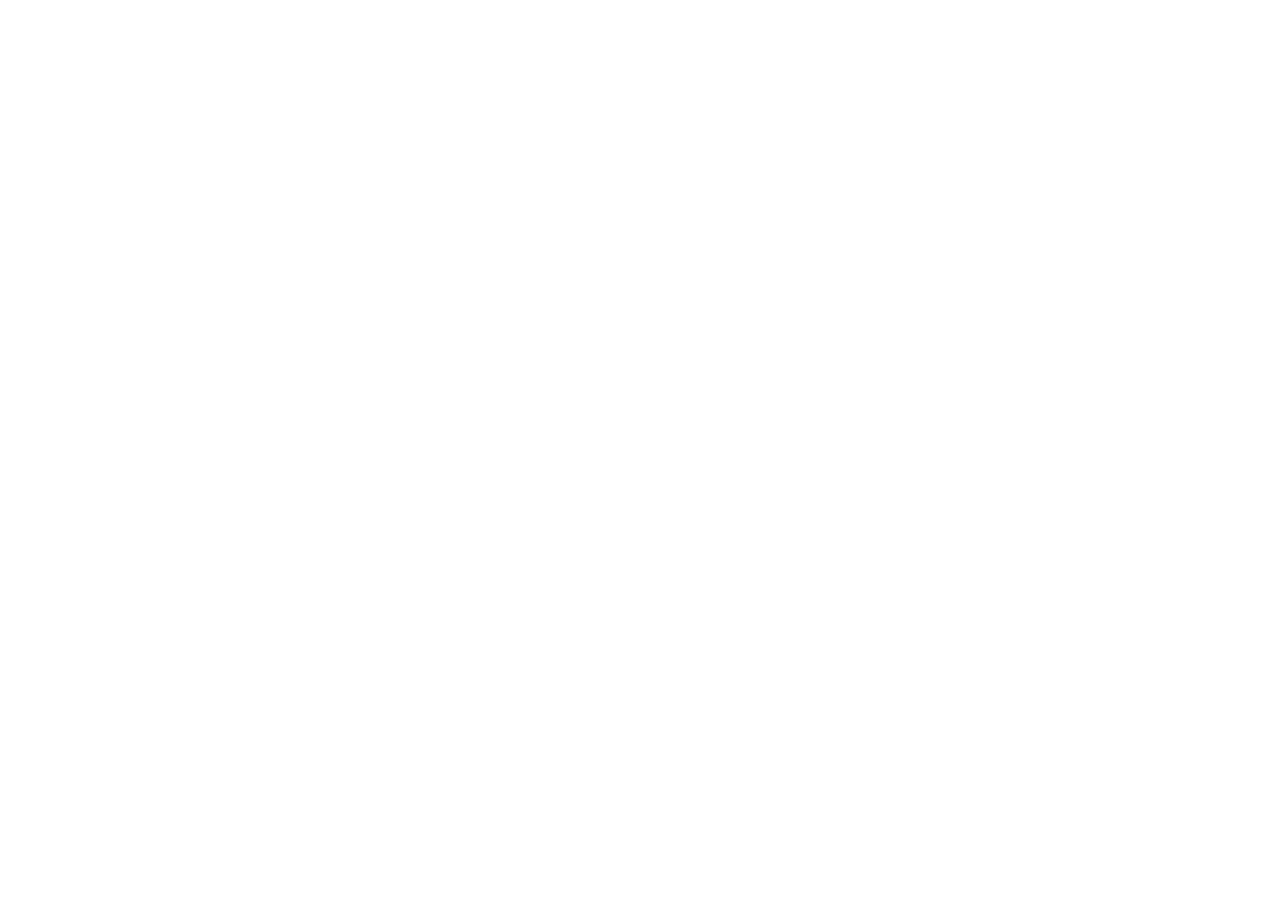
==== index.html @ 0154b3b7 "iniciando" ====
<!DOCTYPE html>
<html lang="pt-BR">
<head>
    <meta charset="UTF-8">
    <meta name="viewport" content="width=device-width, initial-scale=1.0">
    <title>Diamond Estúdio</title>
    <link rel="stylesheet" href="style.css">
    <link href="https://cdn.jsdelivr.net/npm/bootstrap@5.3.3/dist/css/bootstrap.min.css" rel="stylesheet" integrity="sha384-QWTKZyjpPEjISv5WaRU9OFeRpok6YctnYmDr5pNlyT2bRjXh0JMhjY6hW+ALEwIH" crossorigin="anonymous">
    <script src="https://cdn.jsdelivr.net/npm/bootstrap@5.3.3/dist/js/bootstrap.bundle.min.js" integrity="sha384-YvpcrYf0tY3lHB60NNkmXc5s9fDVZLESaAA55NDzOxhy9GkcIdslK1eN7N6jIeHz" crossorigin="anonymous"></script>
</head>
<body>
    
</body>
</html>
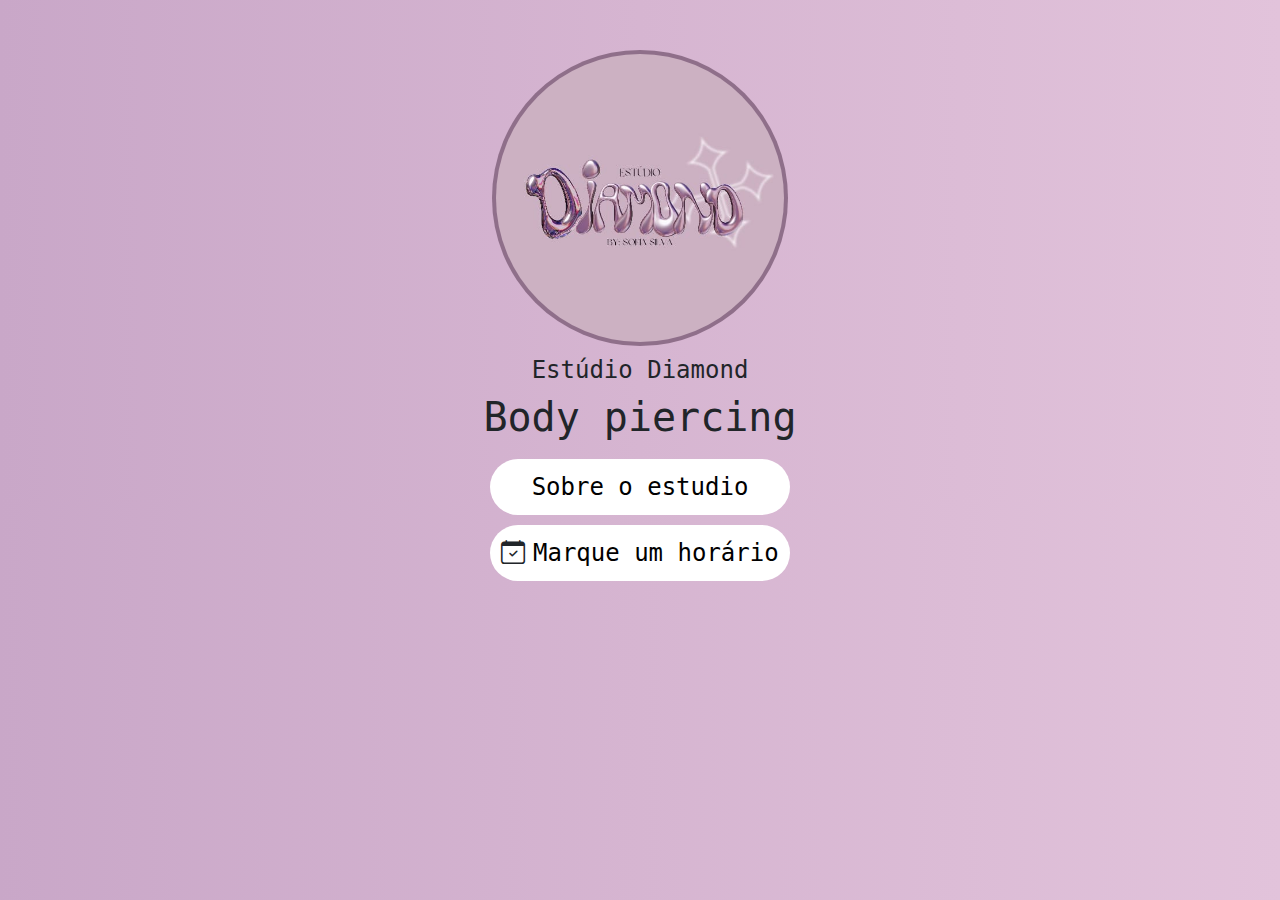
==== commit cc958925: "Pagina inicial feita mas falta detalhes" ====
--- a/index.html
+++ b/index.html
@@ -6,9 +6,26 @@
     <title>Diamond Estúdio</title>
     <link rel="stylesheet" href="style.css">
     <link href="https://cdn.jsdelivr.net/npm/bootstrap@5.3.3/dist/css/bootstrap.min.css" rel="stylesheet" integrity="sha384-QWTKZyjpPEjISv5WaRU9OFeRpok6YctnYmDr5pNlyT2bRjXh0JMhjY6hW+ALEwIH" crossorigin="anonymous">
+    <link rel="stylesheet" href="https://cdn.jsdelivr.net/npm/bootstrap-icons@1.11.3/font/bootstrap-icons.min.css">
     <script src="https://cdn.jsdelivr.net/npm/bootstrap@5.3.3/dist/js/bootstrap.bundle.min.js" integrity="sha384-YvpcrYf0tY3lHB60NNkmXc5s9fDVZLESaAA55NDzOxhy9GkcIdslK1eN7N6jIeHz" crossorigin="anonymous"></script>
 </head>
 <body>
+    <header>
+        <div id="logo" class="container-fluid text-center">
+            <img src="lib/logo.jpeg">
+        </div>
+        <div id="nome_estudio" class="container-fluid text-center">
+            <h4>Estúdio Diamond</h2>
+            <h1>Body piercing</h1>
+        </div>
+        <div id="bio_links" class="container-fluid text-center fs-4">
+            <a href="#">Sobre o estudio</a>
+        </div>
+        <div id="Horario" class="container-fluid text-center fs-4">
+            <i class="bi bi-calendar-check"></i>
+            <a href="#">Marque um horário</a>
+        </div>
+    </header>
     
 </body>
 </html>--- a/style.css
+++ b/style.css
@@ -0,0 +1,57 @@
+body {
+    background-image: linear-gradient(270deg, #e2c3db 0, #d6b5d1 50%, #c9a7c8 100%);
+    background-position: 100%;
+}
+img {
+    border-radius: 300px;
+    height: 18rem;
+}
+
+#logo {
+    height: 18.5rem;
+    width: 18.5rem;
+    border-radius: 300px;
+    background-color:#8F6F8A ;
+    flex-direction: column;
+    display: flex;
+    align-items: center;
+    justify-content: center;
+    position: relative;
+    top: 50px
+}
+
+#nome_estudio{
+    position: relative;
+    top: 60px;
+    font-family: monospace;
+}
+
+#bio_links {
+    position: relative;
+    top: 70px;
+    border-radius: 100px;
+    background-color: white;
+    width: 300px;
+    padding: 10px;
+}
+
+#bio_links a{
+    text-decoration: none;
+    color: black;
+    font-family: monospace;
+}
+
+#Horario {
+    position: relative;
+    top: 80px;
+    border-radius: 100px;
+    background-color: white;
+    width: 300px;
+    padding: 10px;
+}
+
+#Horario a{
+    text-decoration: none;
+    color: black;
+    font-family: monospace;
+}
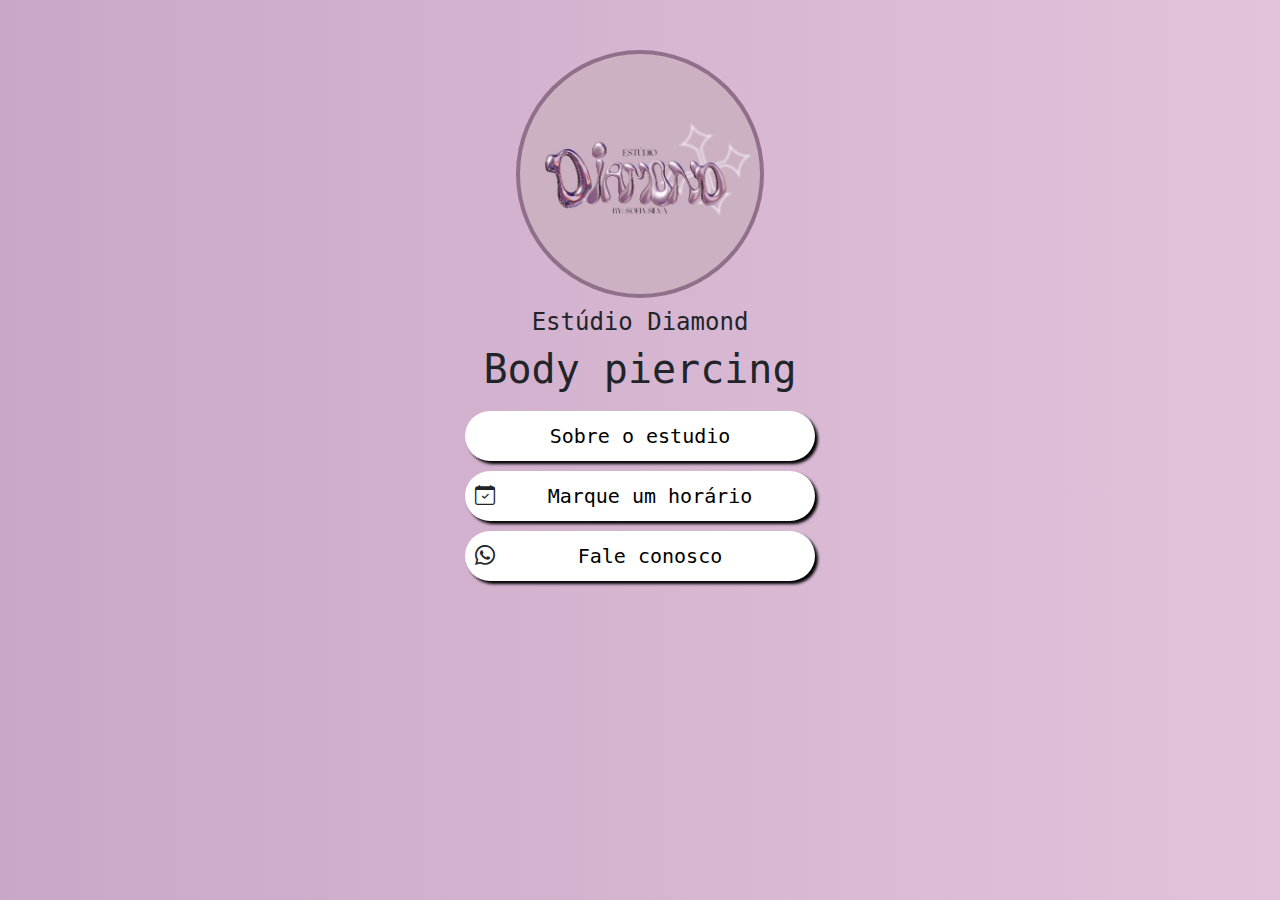
==== commit d75307ce: "Adição de botao para contato" ====
--- a/index.html
+++ b/index.html
@@ -18,14 +18,17 @@
             <h4>Estúdio Diamond</h2>
             <h1>Body piercing</h1>
         </div>
-        <div id="bio_links" class="container-fluid text-center fs-4">
+        <div id="bio_links" class="container-fluid text-center fs-5">
             <a href="#">Sobre o estudio</a>
         </div>
-        <div id="Horario" class="container-fluid text-center fs-4">
+        <div id="Horario" class="container-fluid text-center fs-5">
             <i class="bi bi-calendar-check"></i>
             <a href="#">Marque um horário</a>
         </div>
+        <div id="Contato" class="container-fluid text-center fs-5">
+            <i class="bi bi-whatsapp"></i>
+            <a target="_blank" href="https://wa.me/5519991891342?text=">Fale conosco</a>
+        </div>
     </header>
-    
 </body>
 </html>--- a/style.css
+++ b/style.css
@@ -4,12 +4,12 @@
 }
 img {
     border-radius: 300px;
-    height: 18rem;
+    height: 15rem;
 }
 
 #logo {
-    height: 18.5rem;
-    width: 18.5rem;
+    height: 15.5rem;
+    width: 15.5rem;
     border-radius: 300px;
     background-color:#8F6F8A ;
     flex-direction: column;
@@ -20,10 +20,11 @@
     top: 50px
 }
 
-#nome_estudio{
+#nome_estudio {
     position: relative;
     top: 60px;
     font-family: monospace;
+    font-weight: bolder;
 }
 
 #bio_links {
@@ -31,11 +32,12 @@
     top: 70px;
     border-radius: 100px;
     background-color: white;
-    width: 300px;
+    width: 350px;
     padding: 10px;
+    box-shadow: 3px 3px 3px black;
 }
 
-#bio_links a{
+#bio_links a {
     text-decoration: none;
     color: black;
     font-family: monospace;
@@ -46,12 +48,37 @@
     top: 80px;
     border-radius: 100px;
     background-color: white;
-    width: 300px;
+    width: 350px;
     padding: 10px;
+    box-shadow: 3px 3px 3px black;
 }
 
-#Horario a{
+#Horario a {
     text-decoration: none;
     color: black;
     font-family: monospace;
 }
+
+#Horario i {
+    float: left;
+}
+
+#Contato {
+    position: relative;
+    top: 90px;
+    border-radius: 100px;
+    background-color: white;
+    width: 350px;
+    padding: 10px;
+    box-shadow: 3px 3px 3px black;
+}
+
+#Contato a {
+    text-decoration: none;
+    color: black;
+    font-family: monospace;
+}
+
+#Contato i {
+    float: left;
+}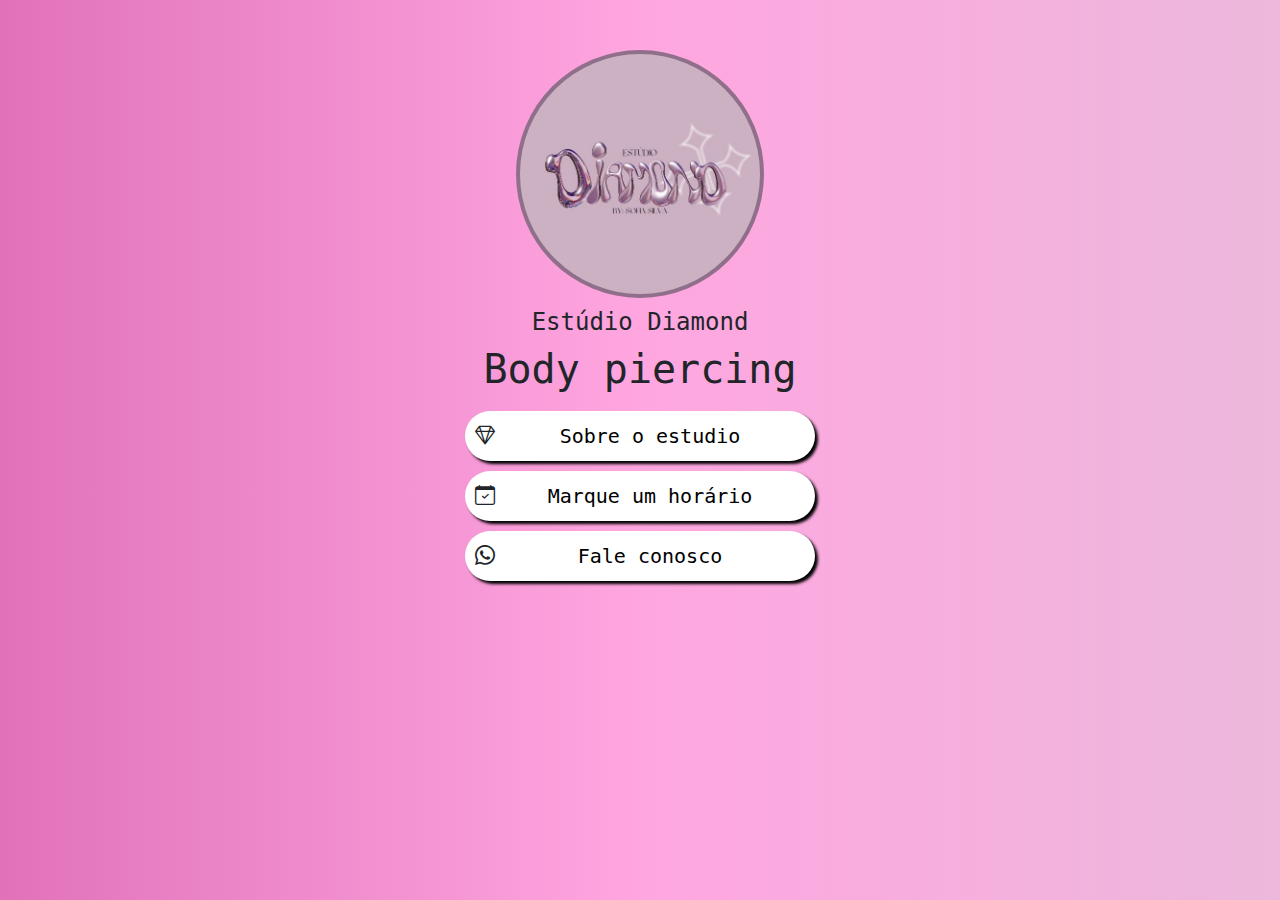
==== commit 417fc087: "adição da pagina sobre e um modal com o horário de expediente" ====
--- a/index.html
+++ b/index.html
@@ -19,9 +19,10 @@
             <h1>Body piercing</h1>
         </div>
         <div id="bio_links" class="container-fluid text-center fs-5">
-            <a href="#">Sobre o estudio</a>
+            <i class="bi bi-gem"></i>
+            <a href="about.html">Sobre o estudio</a>
         </div>
-        <div id="Horario" class="container-fluid text-center fs-5">
+        <div id="marcar_horario" class="container-fluid text-center fs-5">
             <i class="bi bi-calendar-check"></i>
             <a href="#">Marque um horário</a>
         </div>
--- a/style.css
+++ b/style.css
@@ -1,7 +1,7 @@
 body {
-    background-image: linear-gradient(270deg, #e2c3db 0, #d6b5d1 50%, #c9a7c8 100%);
-    background-position: 100%;
+    background: linear-gradient(to right, #e172ba, #ffa6e0 , #ecb8dc);
 }
+
 img {
     border-radius: 300px;
     height: 15rem;
@@ -37,13 +37,17 @@
     box-shadow: 3px 3px 3px black;
 }
 
-#bio_links a {
+#bio_links:hover, #marcar_horario:hover, #Contato:hover {
+    box-shadow: 3px 3px 3px rgb(236, 0, 197);
+}
+
+#bio_links a, #marcar_horario a, #Contato a {
     text-decoration: none;
     color: black;
     font-family: monospace;
 }
 
-#Horario {
+#marcar_horario {
     position: relative;
     top: 80px;
     border-radius: 100px;
@@ -53,13 +57,7 @@
     box-shadow: 3px 3px 3px black;
 }
 
-#Horario a {
-    text-decoration: none;
-    color: black;
-    font-family: monospace;
-}
-
-#Horario i {
+#bio_links i, #marcar_horario i, #Contato i {
     float: left;
 }
 
@@ -71,14 +69,4 @@
     width: 350px;
     padding: 10px;
     box-shadow: 3px 3px 3px black;
-}
-
-#Contato a {
-    text-decoration: none;
-    color: black;
-    font-family: monospace;
-}
-
-#Contato i {
-    float: left;
 }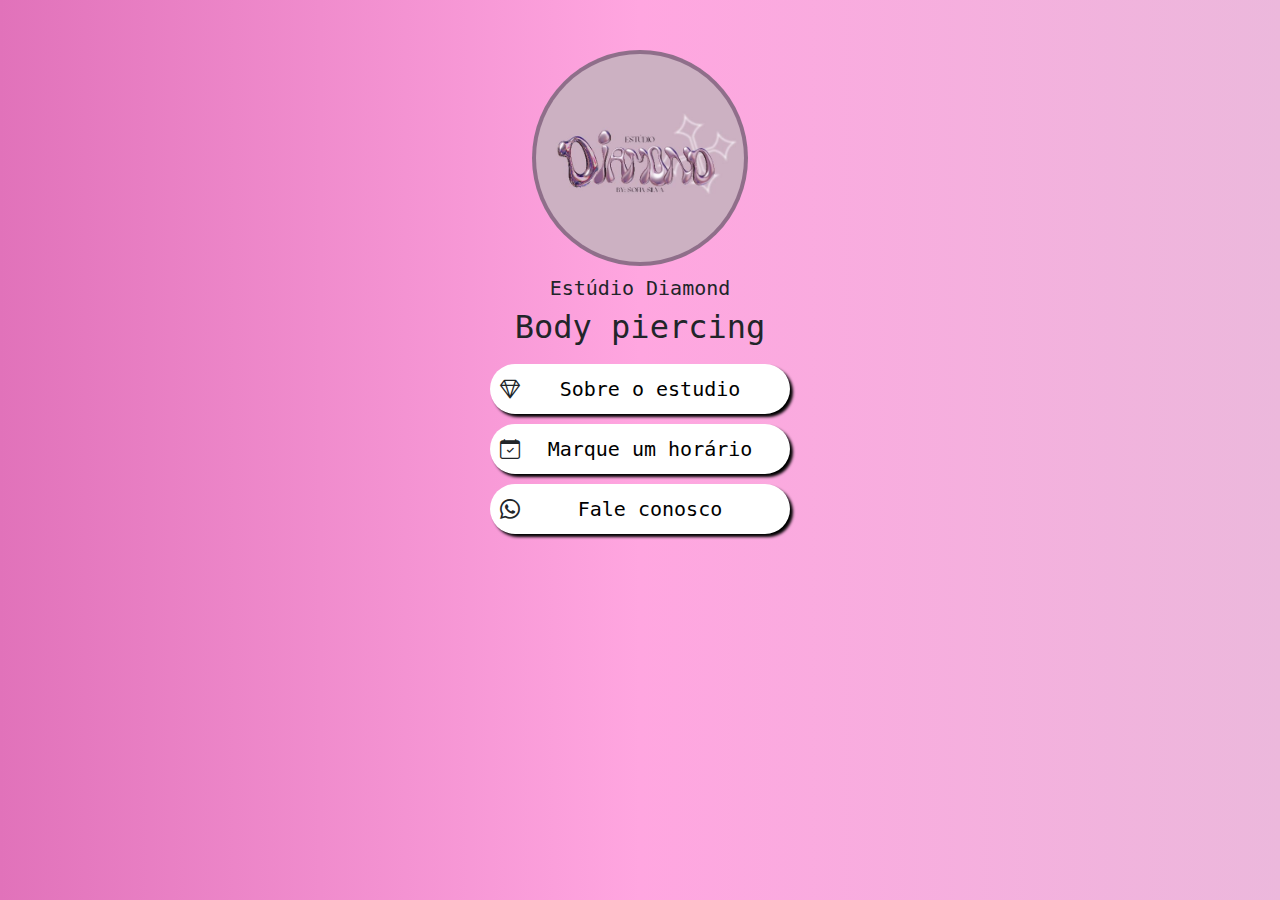
==== commit 5d5e3bb0: "mudanças de tamanhos na página Sobre" ====
--- a/index.html
+++ b/index.html
@@ -15,20 +15,20 @@
             <img src="lib/logo.jpeg">
         </div>
         <div id="nome_estudio" class="container-fluid text-center">
-            <h4>Estúdio Diamond</h2>
-            <h1>Body piercing</h1>
+            <h5>Estúdio Diamond</h2>
+            <h2>Body piercing</h1>
         </div>
         <div id="bio_links" class="container-fluid text-center fs-5">
             <i class="bi bi-gem"></i>
-            <a href="about.html">Sobre o estudio</a>
+            <a href="about.html" style="font-size: 1.25rem;">Sobre o estudio</a>
         </div>
         <div id="marcar_horario" class="container-fluid text-center fs-5">
             <i class="bi bi-calendar-check"></i>
-            <a href="#">Marque um horário</a>
+            <a href="#" style="font-size: 1.25rem;">Marque um horário</a>
         </div>
         <div id="Contato" class="container-fluid text-center fs-5">
             <i class="bi bi-whatsapp"></i>
-            <a target="_blank" href="https://wa.me/5519991891342?text=">Fale conosco</a>
+            <a target="_blank" href="https://wa.me/5519991891342?text=" style="font-size: 1.25rem;">Fale conosco</a>
         </div>
     </header>
 </body>
--- a/style.css
+++ b/style.css
@@ -4,12 +4,12 @@
 
 img {
     border-radius: 300px;
-    height: 15rem;
+    height: 13rem;
 }
 
 #logo {
-    height: 15.5rem;
-    width: 15.5rem;
+    height: 13.5rem;
+    width: 13.5rem;
     border-radius: 300px;
     background-color:#8F6F8A ;
     flex-direction: column;
@@ -32,7 +32,7 @@
     top: 70px;
     border-radius: 100px;
     background-color: white;
-    width: 350px;
+    width: 300px;
     padding: 10px;
     box-shadow: 3px 3px 3px black;
 }
@@ -52,7 +52,7 @@
     top: 80px;
     border-radius: 100px;
     background-color: white;
-    width: 350px;
+    width: 300px;
     padding: 10px;
     box-shadow: 3px 3px 3px black;
 }
@@ -66,7 +66,7 @@
     top: 90px;
     border-radius: 100px;
     background-color: white;
-    width: 350px;
+    width: 300px;
     padding: 10px;
     box-shadow: 3px 3px 3px black;
 }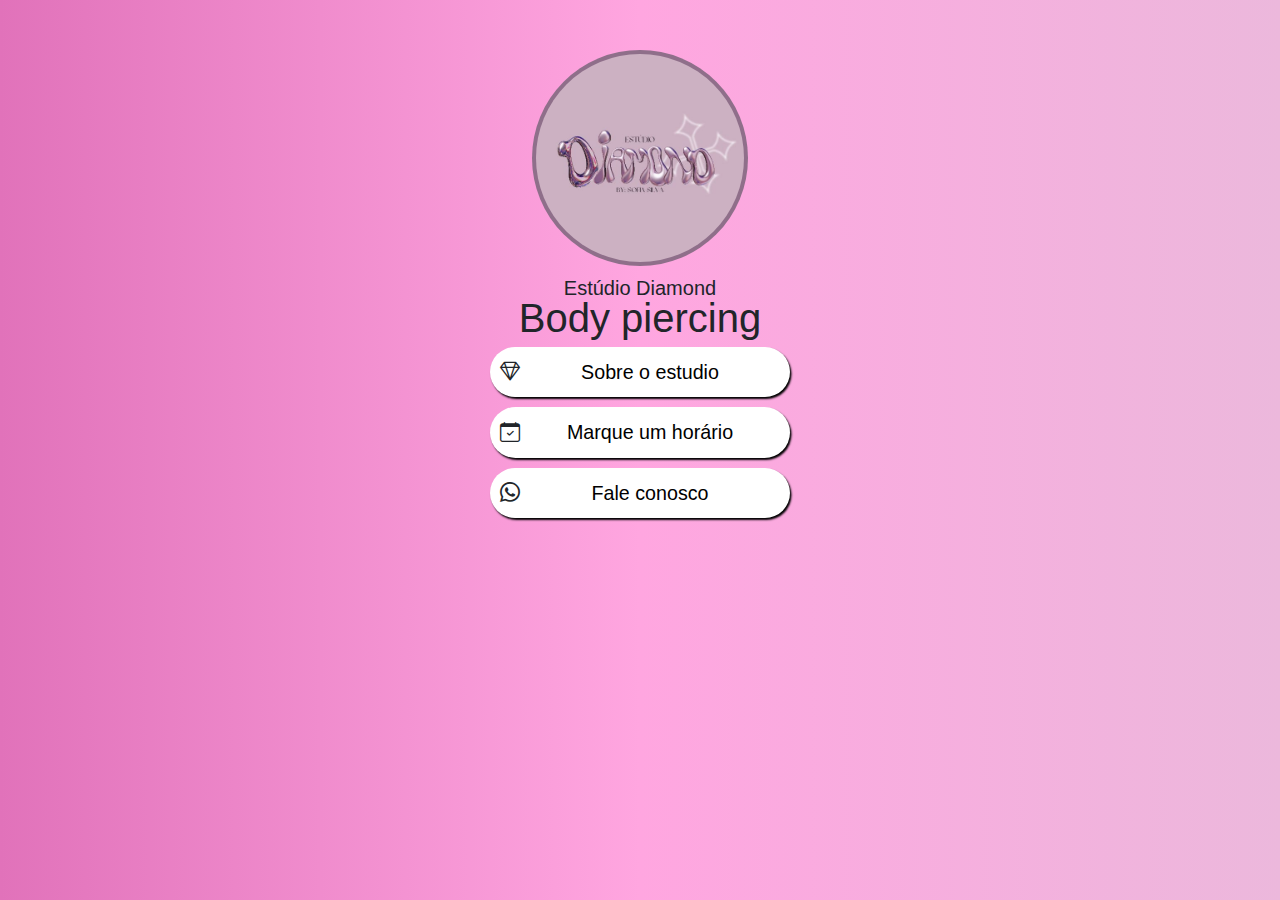
==== commit 59ef2833: "mudança de fontes" ====
--- a/index.html
+++ b/index.html
@@ -16,19 +16,19 @@
         </div>
         <div id="nome_estudio" class="container-fluid text-center">
             <h5>Estúdio Diamond</h2>
-            <h2>Body piercing</h1>
+            <h1 style="line-height: 1.3rem;">Body piercing</h1>
         </div>
         <div id="bio_links" class="container-fluid text-center fs-5">
             <i class="bi bi-gem"></i>
-            <a href="about.html" style="font-size: 1.25rem;">Sobre o estudio</a>
+            <a href="about.html" style="font-size: 1.23rem;">Sobre o estudio</a>
         </div>
         <div id="marcar_horario" class="container-fluid text-center fs-5">
             <i class="bi bi-calendar-check"></i>
-            <a href="#" style="font-size: 1.25rem;">Marque um horário</a>
+            <a href="#" style="font-size: 1.23rem;">Marque um horário</a>
         </div>
         <div id="Contato" class="container-fluid text-center fs-5">
             <i class="bi bi-whatsapp"></i>
-            <a target="_blank" href="https://wa.me/5519991891342?text=" style="font-size: 1.25rem;">Fale conosco</a>
+            <a target="_blank" href="https://wa.me/5519991891342?text=" style="font-size: 1.23rem;">Fale conosco</a>
         </div>
     </header>
 </body>
--- a/style.css
+++ b/style.css
@@ -23,7 +23,7 @@
 #nome_estudio {
     position: relative;
     top: 60px;
-    font-family: monospace;
+    font-family:'Gill Sans', 'Gill Sans MT', Calibri, 'Trebuchet MS', sans-serif;
     font-weight: bolder;
 }
 
@@ -34,7 +34,7 @@
     background-color: white;
     width: 300px;
     padding: 10px;
-    box-shadow: 3px 3px 3px black;
+    box-shadow: 1.5px 2px 2px black;
 }
 
 #bio_links:hover, #marcar_horario:hover, #Contato:hover {
@@ -44,7 +44,7 @@
 #bio_links a, #marcar_horario a, #Contato a {
     text-decoration: none;
     color: black;
-    font-family: monospace;
+    font-family: 'Gill Sans', 'Gill Sans MT', Calibri, 'Trebuchet MS', sans-serif;
 }
 
 #marcar_horario {
@@ -54,7 +54,7 @@
     background-color: white;
     width: 300px;
     padding: 10px;
-    box-shadow: 3px 3px 3px black;
+    box-shadow: 1.5px 2px 2px black;
 }
 
 #bio_links i, #marcar_horario i, #Contato i {
@@ -68,5 +68,5 @@
     background-color: white;
     width: 300px;
     padding: 10px;
-    box-shadow: 3px 3px 3px black;
+    box-shadow: 1.5px 2px 2px black;
 }